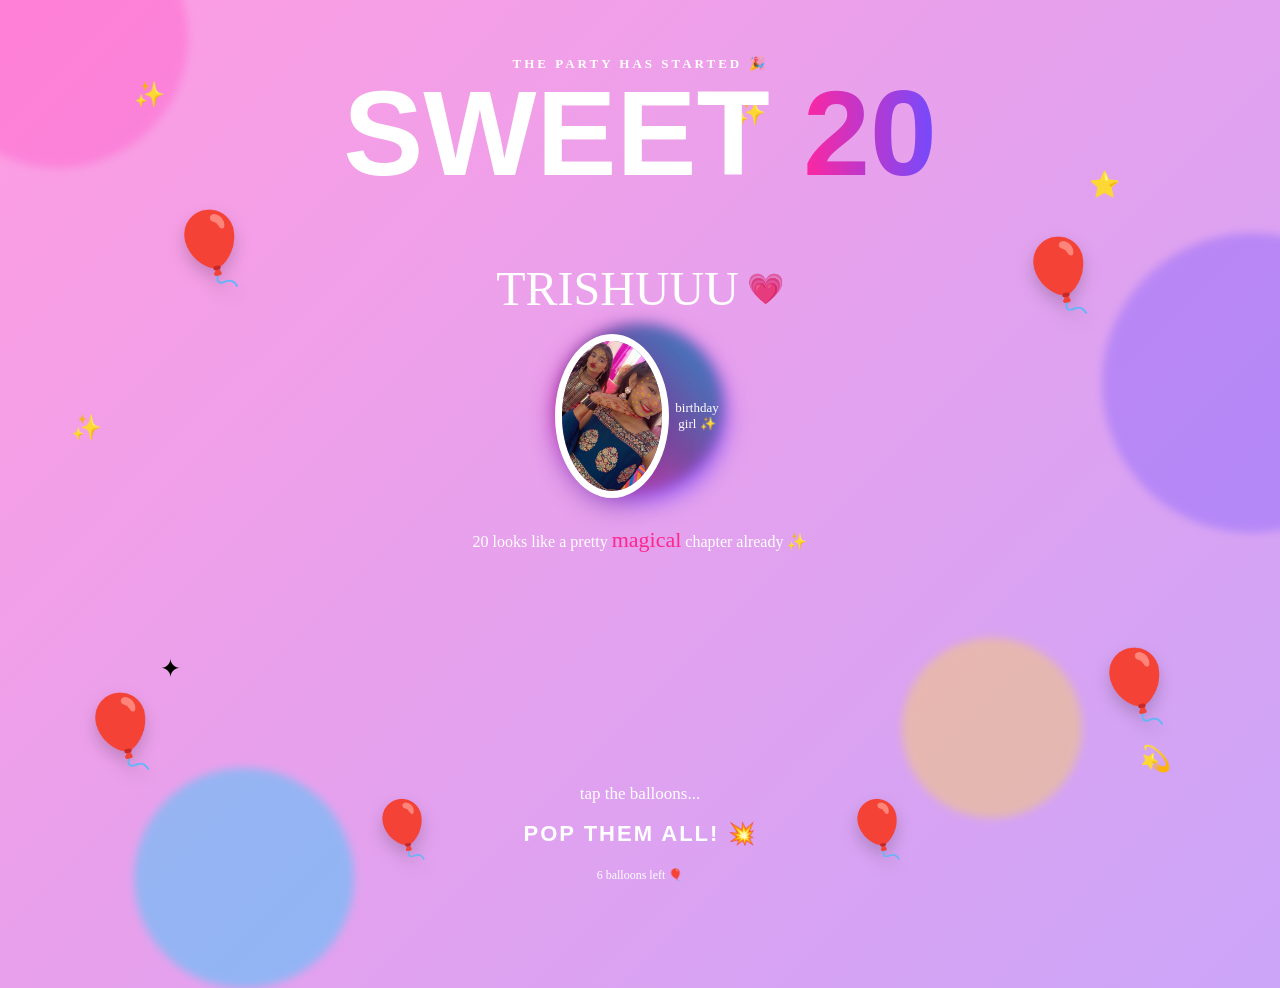
==== birthday.html @ bd46de25 "add image" ====
<!DOCTYPE html>
<html lang="en">

<head>

    <meta charset="UTF-8">

    <meta name="viewport"
        content="width=device-width, initial-scale=1.0">

    <title>Sweet 20 🎈💗</title>

    <link rel="stylesheet" href="style.css">
    <link rel="stylesheet" href="style2.css">

</head>


<body class="party-page">


    <!-- Colorful Background -->

    <div class="color-bubble bubble-1"></div>

    <div class="color-bubble bubble-2"></div>

    <div class="color-bubble bubble-3"></div>

    <div class="color-bubble bubble-4"></div>


    <!-- Floating Stars -->

    <div class="party-stars">

        <span>✨</span>

        <span>⭐</span>

        <span>✨</span>

        <span>💫</span>

        <span>✦</span>

        <span>✨</span>

    </div>


    <!-- Top Floating Text -->

    <div class="party-heading">


        <p class="small-party-text">

            THE PARTY HAS STARTED 🎉

        </p>


        <h1 class="sweet-20-title">

            SWEET

            <span>20</span>

        </h1>


        <div class="floating-name">

            <span>TRISHUUU</span>

            <b>💗</b>

        </div>


    </div>


    <!-- Photo -->

    <div class="party-photo">

        <div class="photo-ring"></div>


        <img src="helly.jpeg"
            alt="Trishuuu">


        <div class="photo-caption">

            birthday girl ✨

        </div>

    </div>


    <!-- Birthday Message -->

    <div class="birthday-message">


        <p>

            20 looks like a pretty

            <span>magical</span>

            chapter already ✨

        </p>


    </div>


    <!-- Balloon Area -->

    <div class="balloon-area">


        <!-- Balloons -->

        <button class="pop-balloon balloon-pink"
            onclick="popBalloon(this)">

            🎈

        </button>


        <button class="pop-balloon balloon-blue"
            onclick="popBalloon(this)">

            🎈

        </button>


        <button class="pop-balloon balloon-purple"
            onclick="popBalloon(this)">

            🎈

        </button>


        <button class="pop-balloon balloon-yellow"
            onclick="popBalloon(this)">

            🎈

        </button>


        <button class="pop-balloon balloon-cyan"
            onclick="popBalloon(this)">

            🎈

        </button>


        <button class="pop-balloon balloon-red"
            onclick="popBalloon(this)">

            🎈

        </button>


    </div>


    <!-- Pop Instruction -->

    <div class="pop-instruction">


        <p>

            tap the balloons...

        </p>


        <h2>

            POP THEM ALL! 💥

        </h2>


        <span id="balloonCount">

            6 balloons left 🎈

        </span>


    </div>


    <!-- Final Surprise -->

    <div id="finalSurprise"
        class="final-surprise">


        <div class="final-sparkles">

            ✨ 💗 ✨

        </div>


        <h2>

            HAPPY BIRTHDAY

        </h2>


        <h1>

            TRISHUUUU 💖

        </h1>


        <p>

            WELCOME TO YOUR

            <strong>

                SWEET 20

            </strong>

            ✨

        </p>


        <div class="final-message">

            May this new chapter be

            full of happiness, laughter,

            love and beautiful memories 🌈💗

        </div>


        <button onclick="celebrateAgain()">

            🎉 CELEBRATE AGAIN 🎉

        </button>


    </div>


    <!-- Pop Effects -->

    <div id="popEffects"></div>


    <!-- Confetti -->

    <div id="confetti"></div>


    <script src="script.js"></script>


</body>

</html>
---- style.css ----
@keyframes heartBeat {

    0% {

        transform:
            scale(1);

    }

    50% {

        transform:
            scale(1.25);

    }

    100% {

        transform:
            scale(1);

    }

}


/* =========================================
   SPARKLE
========================================= */

@keyframes sparkle {

    0%,
    100% {

        transform:
            scale(1)
            rotate(0deg);

    }

    50% {

        transform:
            scale(1.4)
            rotate(20deg);

    }

}


@keyframes textGradient {

    0% {

        background-position: 0% 50%;

    }

    50% {

        background-position: 100% 50%;

    }

    100% {

        background-position: 0% 50%;

    }

}


@keyframes glowRotate {

    0% {

        background-position: 0% 50%;

    }

    50% {

        background-position: 100% 50%;

    }

    100% {

        background-position: 0% 50%;

    }

}


@keyframes buttonFloat {

    0%,
    100% {

        transform:
            translateY(0);

    }

    50% {

        transform:
            translateY(-8px);

    }

}


@keyframes balloonFloat {

    0%,
    100% {

        transform:
            translateY(0)
            rotate(-6deg);

    }

    50% {

        transform:
            translateY(-25px)
            rotate(6deg);

    }

}


/* =========================================
   PAGE 2 PARTY PAGE
========================================= */

.party-page {

    position: relative;

    min-height: 100vh;

    overflow: hidden;

    display: flex;

    flex-direction: column;

    align-items: center;

    text-align: center;

    background:

        linear-gradient(
            135deg,
            #ff9de2,
            #bca7ff,
            #91e8ff,
            #fff18a
        );

    background-size: 400% 400%;

    animation:

        partyBackground
        12s
        ease
        infinite;

}


.color-bubble {

    position: absolute;

    border-radius: 50%;

    filter: blur(4px);

    opacity: 0.35;

    animation:

        bubbleMove
        8s
        ease-in-out
        infinite
        alternate;

}


.bubble-1 {

    width: 260px;

    height: 260px;

    background: #ff4fc3;

    top: -100px;

    left: -80px;

}


.bubble-2 {

    width: 300px;

    height: 300px;

    background: #7657ff;

    top: 25%;

    right: -130px;

}


.bubble-3 {

    width: 220px;

    height: 220px;

    background: #00d9ff;

    bottom: -80px;

    left: 10%;

}


.bubble-4 {

    width: 180px;

    height: 180px;

    background: #ffdd38;

    bottom: 10%;

    right: 15%;

}


.party-stars {

    position: absolute;

    inset: 0;

    pointer-events: none;

}


.party-stars span {

    position: absolute;

    font-size: 25px;

    animation:

        starFloat
        3s
        ease-in-out
        infinite
        alternate;

}


.party-stars span:nth-child(1) {

    top: 8%;

    left: 10%;

}


.party-stars span:nth-child(2) {

    top: 18%;

    right: 12%;

}


.party-stars span:nth-child(3) {

    top: 45%;

    left: 5%;

}


.party-stars span:nth-child(4) {

    bottom: 15%;

    right: 8%;

}


.party-stars span:nth-child(5) {

    bottom: 25%;

    left: 12%;

}


.party-stars span:nth-child(6) {

    top: 10%;

    right: 40%;

}


.party-heading {

    position: relative;

    z-index: 5;

    margin-top: 35px;

}


.small-party-text {

    font-size: 13px;

    letter-spacing: 3px;

    font-weight: 600;

    color: white;

}


.sweet-20-title {

    margin-top: 8px;

    font-family:
        'Baloo 2',
        sans-serif;

    font-size:

        clamp(
            60px,
            12vw,
            120px
        );

    line-height: 0.8;

    font-weight: 800;

    color: white;

}


.sweet-20-title span {

    background:

        linear-gradient(
            90deg,
            #ff269f,
            #714bff,
            #00aeea
        );

    -webkit-background-clip: text;

    background-clip: text;

    -webkit-text-fill-color: transparent;

    background-size: 200%;

    animation:

        textGradient
        3s
        infinite;

}


.floating-name {

    display: flex;

    justify-content: center;

    align-items: center;

    gap: 8px;

    margin-top: 8px;

}


.floating-name span {

    font-family:
        'Pacifico',
        cursive;

    font-size:

        clamp(
            28px,
            5vw,
            48px
        );

    color: white;

    animation:

        nameFloat
        2.5s
        ease-in-out
        infinite;

}


.floating-name b {

    font-size: 30px;

    animation:

        heartBeat
        1.2s
        infinite;

}


.party-photo {

    position: relative;

    z-index: 5;

    width: 170px;

    margin-top: 15px;

    animation:

        photoFloat
        4s
        ease-in-out
        infinite;

}


.party-photo img {

    position: relative;

    z-index: 2;

    width: 150px;

    height: 150px;

    object-fit: cover;

    border-radius: 50%;

    border: 7px solid white;

}


.photo-ring {

    position: absolute;

    width: 165px;

    height: 165px;

    top: -7px;

    left: 2px;

    border-radius: 50%;

    background:

        linear-gradient(
            45deg,
            #ff3cac,
            #784ba0,
            #2b86c5,
            #00d9ff,
            #ffdf3d
        );

    background-size: 300%;

    animation:

        ringAnimation
        4s
        linear
        infinite;

    filter: blur(7px);

}


.photo-caption {

    position: relative;

    z-index: 3;

    font-family:
        'Pacifico',
        cursive;

    font-size: 13px;

    color: white;

}


.birthday-message {

    position: relative;

    z-index: 5;

    margin-top: 10px;

    font-size: 16px;

    color: white;

}


.birthday-message span {

    font-family:
        'Pacifico',
        cursive;

    font-size: 22px;

    color: #ff268e;

}


/* =========================================
   BALLOONS
========================================= */

.balloon-area {

    position: absolute;

    inset: 0;

    z-index: 10;

    pointer-events: none;

}


.pop-balloon {

    position: absolute;

    border: none;

    background: transparent;

    cursor: pointer;

    font-size: 70px;

    pointer-events: auto;

    filter:

        drop-shadow(
            0 8px 8px
            rgba(
                0,
                0,
                0,
                0.18
            )
        );

    animation:

        popBalloonFloat
        4s
        ease-in-out
        infinite;

    transition:

        transform
        0.2s
        ease;

}


.pop-balloon:hover {

    transform:

        scale(1.2)
        rotate(8deg);

}


.balloon-pink {

    left: 5%;

    bottom: 15%;

}


.balloon-blue {

    right: 7%;

    bottom: 20%;

}


.balloon-purple {

    left: 12%;

    top: 22%;

}


.balloon-yellow {

    right: 13%;

    top: 25%;

}


.balloon-cyan {

    left: 28%;

    bottom: 5%;

    font-size: 55px;

}


.balloon-red {

    right: 28%;

    bottom: 5%;

    font-size: 55px;

}


/* =========================================
   POP INSTRUCTION
========================================= */

.pop-instruction {

    position: absolute;

    z-index: 6;

    bottom: 25px;

    left: 50%;

    transform:

        translateX(-50%);

    width: 100%;

}


.pop-instruction p {

    font-family:
        'Pacifico',
        cursive;

    font-size: 17px;

    color: white;

}


.pop-instruction h2 {

    margin-top: 3px;

    font-family:
        'Baloo 2',
        sans-serif;

    font-size: 22px;

    color: white;

    letter-spacing: 2px;

}


.pop-instruction span {

    font-size: 12px;

    color: white;

}


/* =========================================
   FINAL SURPRISE
========================================= */

.final-surprise {

    position: fixed;

    inset: 0;

    z-index: 50;

    display: none;

    flex-direction: column;

    justify-content: center;

    align-items: center;

    text-align: center;

    padding: 20px;

    background:

        linear-gradient(
            135deg,
            #ff65c3,
            #8b5cf6,
            #27c9ff
        );

}


.final-surprise.show {

    display: flex;

    animation:

        finalReveal
        1.5s
        ease;

}


.final-surprise h2 {

    font-size: 25px;

    letter-spacing: 4px;

    color: white;

}


.final-surprise h1 {

    margin-top: 5px;

    font-family:
        'Pacifico',
        cursive;

    font-size:

        clamp(
            45px,
            9vw,
            85px
        );

    color: white;

}


.final-surprise > p {

    margin-top: 12px;

    font-size: 17px;

    color: white;

}


.final-message {

    max-width: 400px;

    margin-top: 20px;

    font-size: 15px;

    line-height: 1.6;

    color: white;

}


.final-surprise button {

    margin-top: 25px;

    padding: 14px 25px;

    border: none;

    border-radius: 50px;

    background: white;

    color: #8855db;

    font-family:
        'Fredoka',
        sans-serif;

    font-weight: 600;

    cursor: pointer;

}


/* =========================================
   POP EFFECTS
========================================= */

.pop-burst {

    position: fixed;

    z-index: 100;

    pointer-events: none;

    font-size: 40px;

    animation:

        popBurst
        0.8s
        ease
        forwards;

}


.pop-particle {

    position: fixed;

    z-index: 99;

    width: 10px;

    height: 10px;

    border-radius: 50%;

    pointer-events: none;

    animation:

        particleBurst
        0.8s
        ease
        forwards;

}


.confetti-piece {

    position: fixed;

    z-index: 100;

    top: -20px;

    width: 9px;

    height: 18px;

    animation:

        confettiFall
        4s
        linear
        forwards;

}


/* =========================================
   REMAINING ANIMATIONS
========================================= */

@keyframes partyBackground {

    0% {
        background-position: 0% 50%;
    }

    50% {
        background-position: 100% 50%;
    }

    100% {
        background-position: 0% 50%;
    }

}


@keyframes bubbleMove {

    from {

        transform:
            translate(0, 0)
            scale(1);

    }

    to {

        transform:
            translate(50px, -40px)
            scale(1.2);

    }

}


@keyframes starFloat {

    from {

        transform:
            translateY(0)
            rotate(0deg);

        opacity: 0.5;

    }

    to {

        transform:
            translateY(-18px)
            rotate(20deg);

        opacity: 1;

    }

}


@keyframes nameFloat {

    0%,
    100% {

        transform:
            translateY(0);

    }

    50% {

        transform:
            translateY(-10px);

    }

}


@keyframes ringAnimation {

    0% {

        background-position: 0% 50%;

    }

    50% {

        background-position: 100% 50%;

    }

    100% {

        background-position: 0% 50%;

    }

}


@keyframes popBalloonFloat {

    0%,
    100% {

        transform:
            translateY(0)
            rotate(-7deg);

    }

    50% {

        transform:
            translateY(-30px)
            rotate(7deg);

    }

}


@keyframes finalReveal {

    from {

        opacity: 0;

        transform:
            scale(0.5);

    }

    to {

        opacity: 1;

        transform:
            scale(1);

    }

}


@keyframes popBurst {

    from {

        opacity: 1;

        transform:
            scale(0.5)
            rotate(0deg);

    }

    to {

        opacity: 0;

        transform:
            scale(2)
            rotate(180deg);

    }

}


@keyframes particleBurst {

    from {

        opacity: 1;

        transform:
            translate(0, 0)
            scale(1);

    }

    to {

        opacity: 0;

        transform:
            translate(var(--x), var(--y))
            scale(0);

    }

}


@keyframes confettiFall {

    0% {

        transform:
            translateY(0)
            rotate(0deg);

        opacity: 1;

    }

    100% {

        transform:
            translateY(110vh)
            rotate(720deg);

        opacity: 0;

    }

}


/* =========================================
   MOBILE
========================================= */

@media (max-width: 600px) {

    .floating-title {

        font-size: 65px;

    }

    .party-heading {

        margin-top: 25px;

    }

    .sweet-20-title {

        font-size: 70px;

    }

    .pop-balloon {

        font-size: 48px;

    }

    .balloon-cyan,
    .balloon-red {

        font-size: 40px;

    }

    .pop-instruction {

        bottom: 15px;

    }

}
---- style2.css ----
/* =========================================
   PARTY PHOTO
========================================= */

.party-photo {

    position: relative;

    z-index: 5;

    width: 170px;

    height: 170px;

    margin-top: 15px;

    display: flex;

    justify-content: center;

    align-items: center;

    animation:

        photoFloat
        4s
        ease-in-out
        infinite;

}


.party-photo img {

    position: relative;

    z-index: 2;

    width: 150px;

    height: 150px;

    object-fit: cover;

    border-radius: 50%;

    border: 7px solid white;

    box-shadow:

        0 8px 25px
        rgba(
            100,
            50,
            150,
            0.35
        );

}


/* =========================================
   PHOTO GLOW
========================================= */

.party-photo::before {

    content: "";

    position: absolute;

    inset: 0;

    border-radius: 50%;

    background:

        linear-gradient(
            135deg,
            #ff4fc3,
            #7657ff,
            #00d9ff,
            #ffdd38
        );

    background-size: 300% 300%;

    animation:

        glowRotate
        5s
        linear
        infinite;

    filter: blur(12px);

}


/* =========================================
   CANDLE CAKE
========================================= */

.cake-area {

    position: relative;

    z-index: 5;

    margin-top: 15px;

    font-size: 75px;

    animation:

        cakeFloat
        2.5s
        ease-in-out
        infinite;

}


/* =========================================
   BLOW BUTTON
========================================= */

.blow-button {

    position: relative;

    z-index: 5;

    margin-top: 15px;

    padding: 14px 28px;

    border: none;

    border-radius: 50px;

    cursor: pointer;

    color: white;

    font-family: 'Fredoka', sans-serif;

    font-size: 16px;

    font-weight: 600;

    background:

        linear-gradient(
            90deg,
            #ff269f,
            #714bff,
            #00aeea
        );

    box-shadow:

        0 8px 25px
        rgba(
            100,
            50,
            180,
            0.35
        );

    transition: 0.3s ease;

}


.blow-button:hover {

    transform:

        scale(1.12)
        rotate(-2deg);

    box-shadow:

        0 12px 35px
        rgba(
            100,
            50,
            180,
            0.55
        );

}


/* =========================================
   BIRTHDAY MESSAGE
========================================= */

.party-message {

    position: relative;

    z-index: 5;

    max-width: 600px;

    margin-top: 15px;

    padding: 0 20px;

    font-size: 17px;

    line-height: 1.6;

    color: white;

    font-weight: 500;

    animation:

        floatingText
        3s
        ease-in-out
        infinite;

}


/* =========================================
   ANIMATIONS
========================================= */

@keyframes partyBackground {

    0% {

        background-position: 0% 50%;

    }

    50% {

        background-position: 100% 50%;

    }

    100% {

        background-position: 0% 50%;

    }

}


@keyframes bubbleMove {

    0% {

        transform:

            translate(
                0,
                0
            )
            scale(1);

    }

    100% {

        transform:

            translate(
                50px,
                -40px
            )
            scale(1.2);

    }

}


@keyframes starFloat {

    0% {

        transform:

            translateY(0)
            rotate(0deg)
            scale(1);

        opacity: 0.5;

    }

    100% {

        transform:

            translateY(-20px)
            rotate(25deg)
            scale(1.3);

        opacity: 1;

    }

}


@keyframes bigTitleFloat {

    0%,
    100% {

        transform:

            translateY(0)
            rotate(-2deg);

    }

    50% {

        transform:

            translateY(-15px)
            rotate(2deg);

    }

}


@keyframes nameFloat {

    0%,
    100% {

        transform:

            translateY(0)
            rotate(-3deg);

    }

    50% {

        transform:

            translateY(-12px)
            rotate(3deg);

    }

}


@keyframes heartBeat {

    0% {

        transform: scale(1);

    }

    25% {

        transform: scale(1.25);

    }

    50% {

        transform: scale(1);

    }

    75% {

        transform: scale(1.2);

    }

    100% {

        transform: scale(1);

    }

}


@keyframes photoFloat {

    0%,
    100% {

        transform:

            translateY(0)
            rotate(-2deg);

    }

    50% {

        transform:

            translateY(-14px)
            rotate(2deg);

    }

}


@keyframes glowRotate {

    0% {

        background-position: 0% 50%;

    }

    50% {

        background-position: 100% 50%;

    }

    100% {

        background-position: 0% 50%;

    }

}


@keyframes cakeFloat {

    0%,
    100% {

        transform:

            translateY(0)
            rotate(-3deg);

    }

    50% {

        transform:

            translateY(-12px)
            rotate(3deg);

    }

}


@keyframes textGradient {

    0% {

        background-position: 0% 50%;

    }

    50% {

        background-position: 100% 50%;

    }

    100% {

        background-position: 0% 50%;

    }

}


/* =========================================
   MOBILE RESPONSIVE
========================================= */

@media (max-width: 600px) {

    .sweet-20-title {

        font-size: 75px;

    }

    .party-photo {

        margin-top: 10px;

    }

    .party-message {

        font-size: 15px;

    }

}
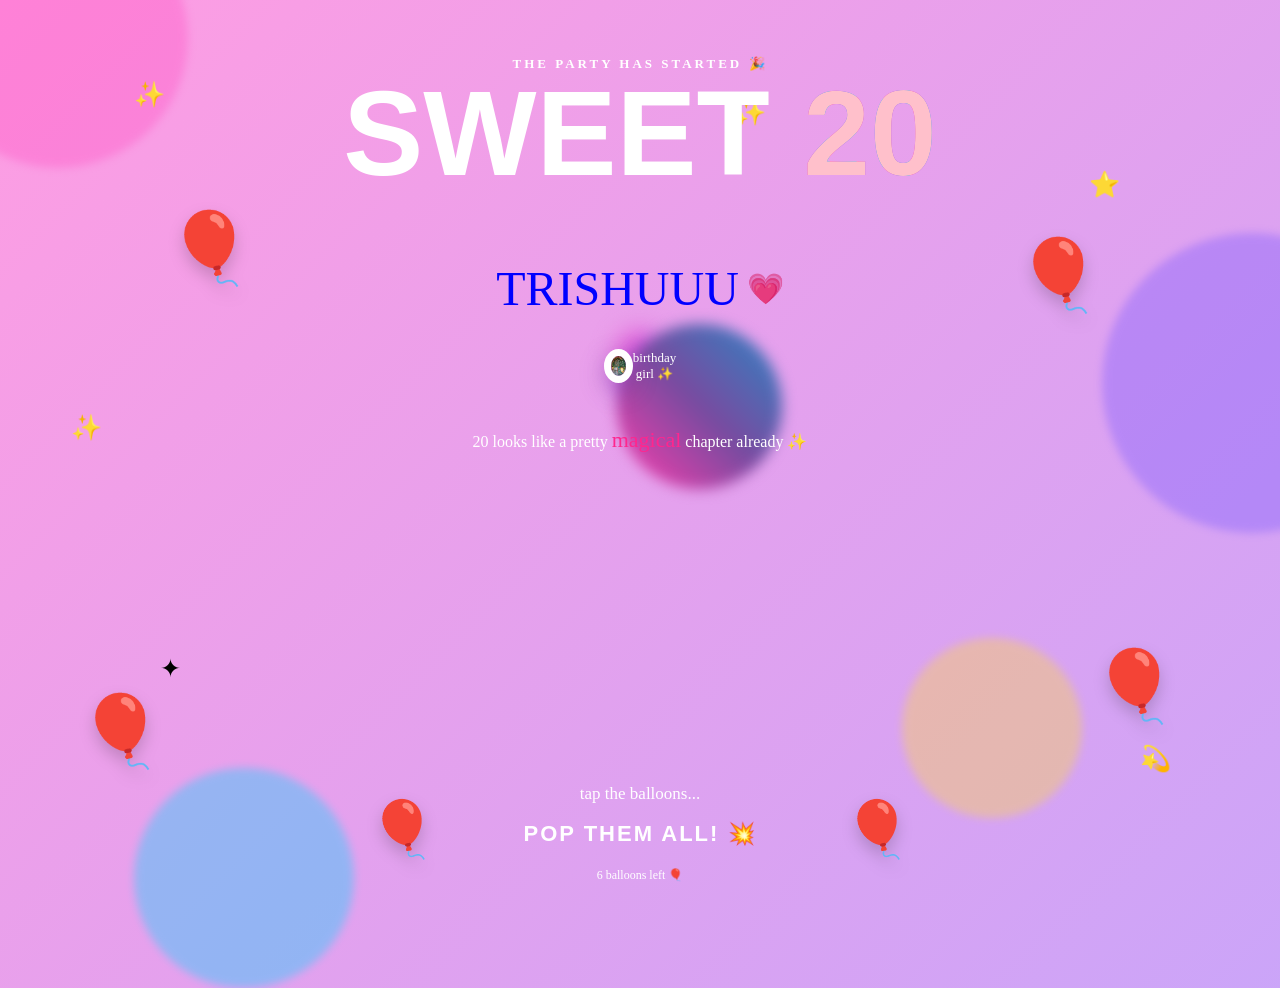
==== commit c81d0d71: "Add files via upload" ====
--- a/birthday.html
+++ b/birthday.html
@@ -89,7 +89,7 @@
         <div class="photo-ring"></div>
 
 
-        <img src="helly.jpeg"
+        <img src="trisha.jpeg"
             alt="Trishuuu">
 
 
--- a/style.css
+++ b/style.css
@@ -407,9 +407,9 @@
 
     background-clip: text;
 
-    -webkit-text-fill-color: transparent;
-
-    background-size: 200%;
+    -webkit-text-fill-color: pink;
+
+    background-size: 20%;
 
     animation:
 
@@ -449,7 +449,7 @@
             48px
         );
 
-    color: white;
+    color: blue;
 
     animation:
 
@@ -480,7 +480,7 @@
 
     z-index: 5;
 
-    width: 170px;
+    width: 25px;
 
     margin-top: 15px;
 
@@ -500,9 +500,9 @@
 
     z-index: 2;
 
-    width: 150px;
-
-    height: 150px;
+    width: 30px;
+
+    height: 50px;
 
     object-fit: cover;
 
--- a/style2.css
+++ b/style2.css
@@ -8,9 +8,9 @@
 
     z-index: 5;
 
-    width: 170px;
-
-    height: 170px;
+    width: 50px;
+
+    height: 70px;
 
     margin-top: 15px;
 
@@ -36,9 +36,9 @@
 
     z-index: 2;
 
-    width: 150px;
-
-    height: 150px;
+    width: 50px;
+
+    height: 20px;
 
     object-fit: cover;
 
